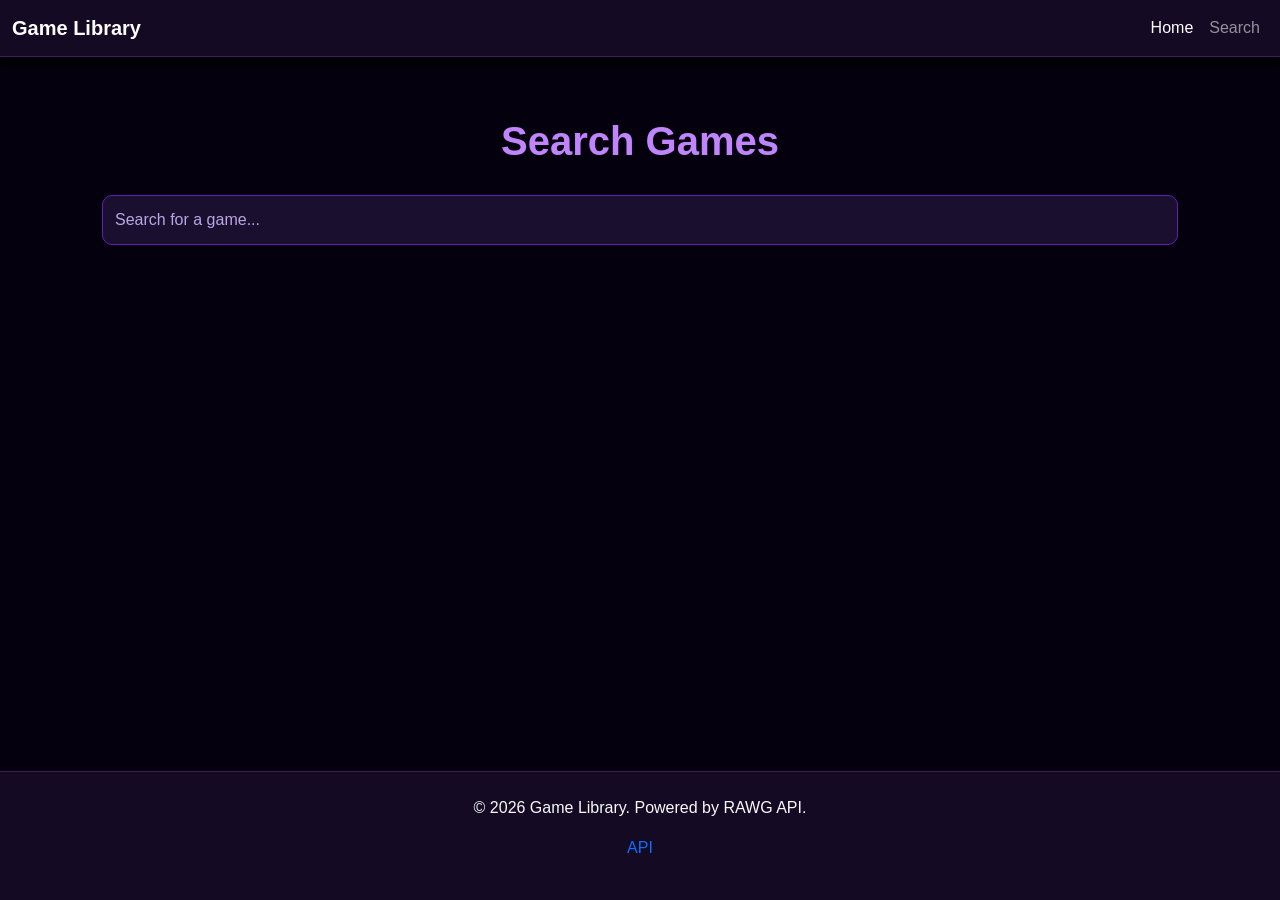
==== search.html @ 002d11b0 "Basic Functionality" ====
<head>
    <meta charset="utf-8">
    <title>Search Games</title>
    <meta name="viewport" content="width=device-width, initial-scale=1">

    <!-- BOOTSTRAP ja CSS -->
    <link href="https://cdn.jsdelivr.net/npm/bootstrap@5.3.3/dist/css/bootstrap.min.css" rel="stylesheet" />
    <link rel="stylesheet" href="assets/style.css" />
    <script src="https://cdn.jsdelivr.net/npm/bootstrap@5.3.3/dist/js/bootstrap.bundle.min.js"></script>

</head>

<!-- Pelin tiedot modalissa, lähde https://www.w3schools.com/howto/howto_css_modals.asp -->
<div class="modal fade" id="gameModal" tabindex="-1">
  <div class="modal-dialog modal-lg modal-dialog-centered">
    <div class="modal-content bg-dark text-light">

      <div class="modal-header border-secondary">
        <h5 class="modal-title" id="modal-title">Game title</h5>
        <button type="button" class="btn-close btn-close-white" data-bs-dismiss="modal"></button>
      </div>

      <div class="modal-body" id="modal-body">
        Loading...
      </div>

    </div>
  </div>
</div>

<body class="text-light">

    <!-- NAVBAR -->
    <nav class="navbar navbar-expand-sm navbar-dark">
        <div class="container-fluid">
            <a class="navbar-brand fw-semibold" href="index.html">Game Library</a>

            <button class="navbar-toggler" type="button" data-bs-toggle="collapse" data-bs-target="#collapsibleNavbar"
                aria-controls="collapsibleNavbar" aria-expanded="false" aria-label="Avaa valikko">
                <span class="navbar-toggler-icon"></span>
            </button>

            <div class="collapse navbar-collapse" id="collapsibleNavbar">
                <ul class="navbar-nav ms-auto">
                    <li class="nav-item"><a class="nav-link active" href="index.html">Home</a></li>
                    <li class="nav-item"><a class="nav-link" href="search.html">Search</a></li>
                </ul>
            </div>
        </div>
    </nav>

    <div class="container" id="haku">

        <h1>Search Games</h1>

        <input
        type="text"
        id="search-input"
        class="form-control mb-4"
        placeholder="Search for a game..."
        >

        <div class="row g-4" id="search-results"></div>

        </div>

        <!-- JS koodit omassa tiedostossaan niin ei tule liikaa bloattia -->
    <script src="assets/games.js"></script> 

        <!-- FOOTER -->
    <footer class="text-center py-4">
        <p>&copy; 2026 Game Library. Powered by RAWG API.</p>
        <p><a href="https://rawg.io" target="_blank" class="text-decoration-none">API</a></p>
    </footer>

</body>

</html>
---- assets/style.css ----
body{
background:#05000e;
color:white;
font-family:Arial, Helvetica, sans-serif;
}

/* navbar */
.navbar{
background:#140a24;
border-bottom:1px solid #3d1d6b;
box-shadow:0 8px 10px #000000;
position: sticky;
top: 0;
z-index: 1000;
}

.navbar-brand{
color:#ffffff !important;
font-weight:600;
}

/* kuvakaruselli */
#header-carousel {
height: 65vh;
overflow: hidden;
position: relative;
}

#header-carousel .carousel-item {
height: 65vh;
}

#header-carousel img {
width: 100%;
height: 100%;
object-fit: cover;
filter: brightness(1) contrast(1.1);
}

/* kuvafiltteri ja efektit karusellin kuville */

#header-carousel::after {
content: "";
position: absolute;
top: 0;
left: 0;
width: 100%;
height: 100%;

background: linear-gradient(
180deg,
rgba(11,6,19,0.2) 0%,
rgba(11,6,19,0.7) 100%
);

pointer-events: none;
}



/* zoom-efekti karusellin kuville */
#header-carousel img {
animation: heroZoom 18s ease-in-out infinite alternate;
}

@keyframes heroZoom {
0% {
transform: scale(1);
}
100% {
transform: scale(1.1);
}
}


/* karusellin napit */
.carousel-control-prev-icon,
.carousel-control-next-icon {

filter: drop-shadow(0 0 6px #a855f7);

background-size: 70% 70%;
}

#etu {
box-shadow:0 8px 10px #000000;
}

/**========== KORTIT ========== */

/* pelikortit ja niille animaatiot */
.game-card{
border:none;
border-radius:14px;
overflow:hidden;
background:#1a0f2e;
transition:transform .25s ease, box-shadow .25s ease;
box-shadow:0 8px 20px rgba(0,0,0,0.4);
}

.game-card img{
height:220px;
object-fit:cover;
}

.game-card:hover{
transform:translateY(-8px);
box-shadow:0 20px 40px rgba(0,0,0,0.7);
}

/* korttien sisältö */

.card-title{
font-weight:600;
color:#d8b4fe;
}

.card-text{
color:#d1c4e9;
}

/* Tähdille oma badge */

.badge-rating{
background:#7c3aed;
font-size:0.8rem;
}

/* footer */

footer{
background:#140a24;
border-top:1px solid #3d1d6b;
margin-top:60px;
position: sticky;
top: 100%;
}

/*========== HAKUSIVU =========*/

#haku {
max-width: 1100px;
margin: auto;
padding-top: 60px;
}

/* otsikko */

#haku h1 {
color: #c084fc;
font-weight: 700;
text-align: center;
margin-bottom: 30px;
}

/* hakukenttä */

#search-input {
background: #1a0f2e;
border: 1px solid #5b21b6;
color: white;
padding: 12px;
border-radius: 10px;
transition: 0.25s;
}

#search-input::placeholder {
color: #b8a6e6;
}

#search-input:focus {
background: #1a0f2e;
border-color: #a855f7;
box-shadow: 0 0 10px rgba(168,85,247,0.5);
color: white;
}

/* hakutulosten kortit */

#haku .game-card {
background: #1a0f2e;
border-radius: 12px;
overflow: hidden;
transition: transform .25s ease, box-shadow .25s ease;
box-shadow: 0 8px 20px rgba(0,0,0,0.5);
}

#haku .game-card img {
height: 220px;
object-fit: cover;
}

#haku .game-card:hover {
transform: translateY(-8px);
box-shadow: 0 20px 40px rgba(0,0,0,0.8);
}

/* kortin tekstit, erikseen muokattavuuden takia */

#haku .card-title {
color: #d8b4fe;
font-weight: 600;
}

#haku .card-text {
color: #cfc3ff;
}

/* MODAALI */
/* modaalin tyyli */
.modal-content{
border-radius:12px;
border:1px solid #5b21b6;
}

.modal-body img{
max-height:350px;
object-fit:cover;
width:100%;
}

/* Jotta kaikki data näkyy...*/

.modal-body{
max-height:60vh;
overflow-y:auto;
padding-right:10px;
}
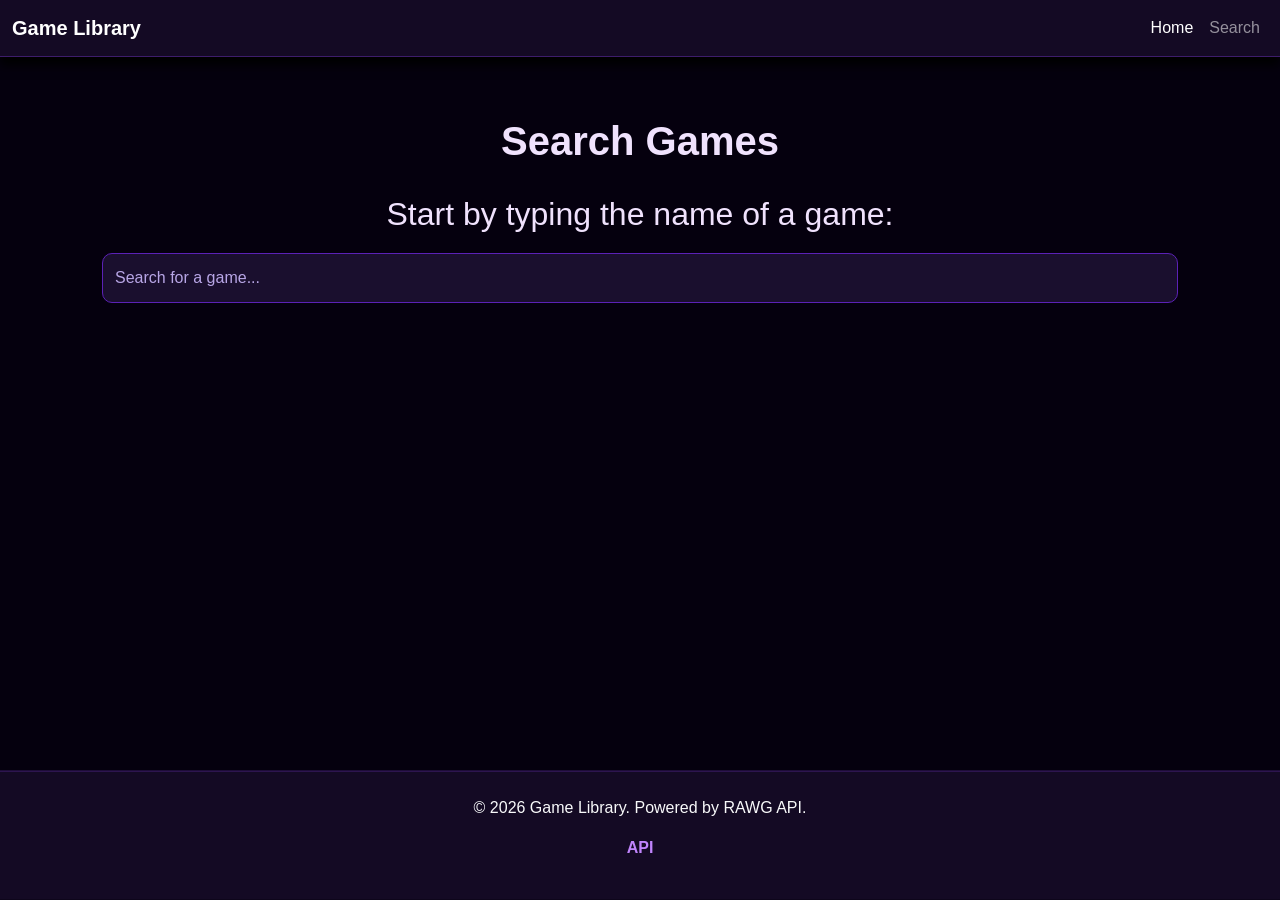
==== commit 0f7072f2: "Minor changes" ====
--- a/search.html
+++ b/search.html
@@ -12,25 +12,25 @@
 
 <!-- Pelin tiedot modalissa, lähde https://www.w3schools.com/howto/howto_css_modals.asp -->
 <div class="modal fade" id="gameModal" tabindex="-1">
-  <div class="modal-dialog modal-lg modal-dialog-centered">
-    <div class="modal-content bg-dark text-light">
+    <div class="modal-dialog modal-lg modal-dialog-centered">
+        <div class="modal-content bg-dark text-light">
 
-      <div class="modal-header border-secondary">
-        <h5 class="modal-title" id="modal-title">Game title</h5>
-        <button type="button" class="btn-close btn-close-white" data-bs-dismiss="modal"></button>
-      </div>
+            <div class="modal-header border-secondary">
+                <h5 class="modal-title" id="modal-title">Game title</h5>
+                <button type="button" class="btn-close btn-close-white" data-bs-dismiss="modal"></button>
+            </div>
 
-      <div class="modal-body" id="modal-body">
-        Loading...
-      </div>
+            <div class="modal-body" id="modal-body">
+                Loading...
+            </div>
 
+        </div>
     </div>
-  </div>
 </div>
 
 <body class="text-light">
 
-    <!-- NAVBAR -->
+    <!-- NAVBAR, otettu aikaisemmista tehtävistä mallia -->
     <nav class="navbar navbar-expand-sm navbar-dark">
         <div class="container-fluid">
             <a class="navbar-brand fw-semibold" href="index.html">Game Library</a>
@@ -49,25 +49,24 @@
         </div>
     </nav>
 
+    <!-- HAKUOSIO -->
     <div class="container" id="haku">
 
         <h1>Search Games</h1>
 
-        <input
-        type="text"
-        id="search-input"
-        class="form-control mb-4"
-        placeholder="Search for a game..."
-        >
+        <h2>Start by typing the name of a game:</h2>
 
+        <input type="text" id="search-input" class="form-control mb-4" placeholder="Search for a game...">
+
+        <!-- Hakutulokset renderöidään tähän elementtiin, sama kuin etusivulla -->
         <div class="row g-4" id="search-results"></div>
 
-        </div>
+    </div>
 
-        <!-- JS koodit omassa tiedostossaan niin ei tule liikaa bloattia -->
-    <script src="assets/games.js"></script> 
+    <!-- JS koodit omassa tiedostossaan niin ei tule liikaa bloattia sivuille -->
+    <script src="assets/games.js"></script>
 
-        <!-- FOOTER -->
+    <!-- FOOTER -->
     <footer class="text-center py-4">
         <p>&copy; 2026 Game Library. Powered by RAWG API.</p>
         <p><a href="https://rawg.io" target="_blank" class="text-decoration-none">API</a></p>
--- a/assets/style.css
+++ b/assets/style.css
@@ -82,10 +82,6 @@
 background-size: 70% 70%;
 }
 
-#etu {
-box-shadow:0 8px 10px #000000;
-}
-
 /**========== KORTIT ========== */
 
 /* pelikortit ja niille animaatiot */
@@ -126,7 +122,7 @@
 font-size:0.8rem;
 }
 
-/* footer */
+/*========== FOOTER ==========*/
 
 footer{
 background:#140a24;
@@ -134,6 +130,20 @@
 margin-top:60px;
 position: sticky;
 top: 100%;
+width: 100%;
+}
+
+/* footerin linkit */
+footer a{
+color:#c084fc;
+font-weight:600;
+text-decoration:none;
+transition:0.2s;
+}
+
+footer a:hover{
+color:#ffffff;
+text-shadow:0 0 6px #a855f7;
 }
 
 /*========== HAKUSIVU =========*/
@@ -147,10 +157,17 @@
 /* otsikko */
 
 #haku h1 {
-color: #c084fc;
+color: #f0e2fd;
 font-weight: 700;
 text-align: center;
 margin-bottom: 30px;
+}
+
+#haku h2 {
+color: #f0e2fd;
+font-weight: 400;
+text-align: center;
+margin-bottom: 20px;
 }
 
 /* hakukenttä */
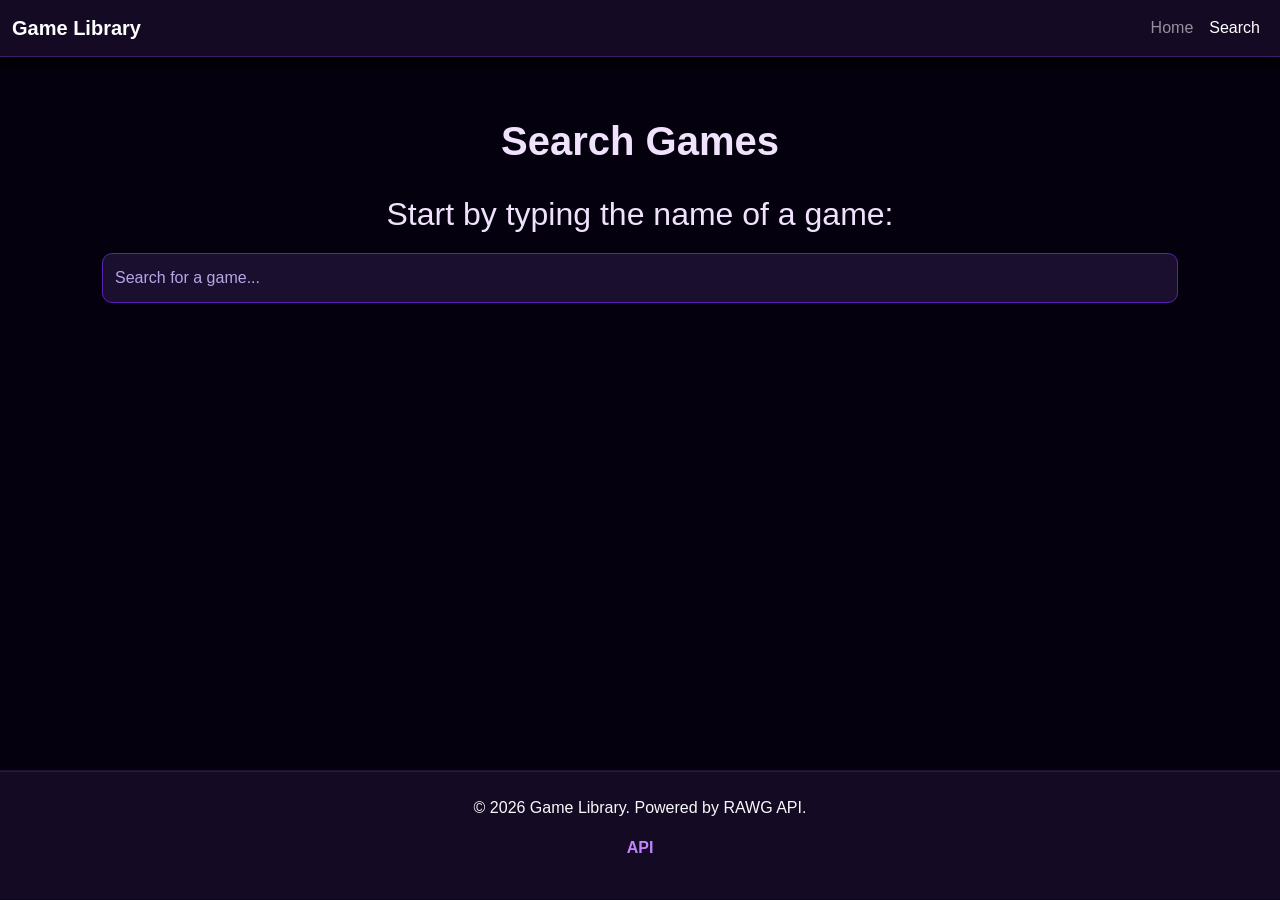
==== commit a8b10cb2: "Navbar changes" ====
--- a/search.html
+++ b/search.html
@@ -42,8 +42,8 @@
 
             <div class="collapse navbar-collapse" id="collapsibleNavbar">
                 <ul class="navbar-nav ms-auto">
-                    <li class="nav-item"><a class="nav-link active" href="index.html">Home</a></li>
-                    <li class="nav-item"><a class="nav-link" href="search.html">Search</a></li>
+                    <li class="nav-item"><a class="nav-link" href="index.html">Home</a></li>
+                    <li class="nav-item"><a class="nav-link active" href="#">Search</a></li>
                 </ul>
             </div>
         </div>
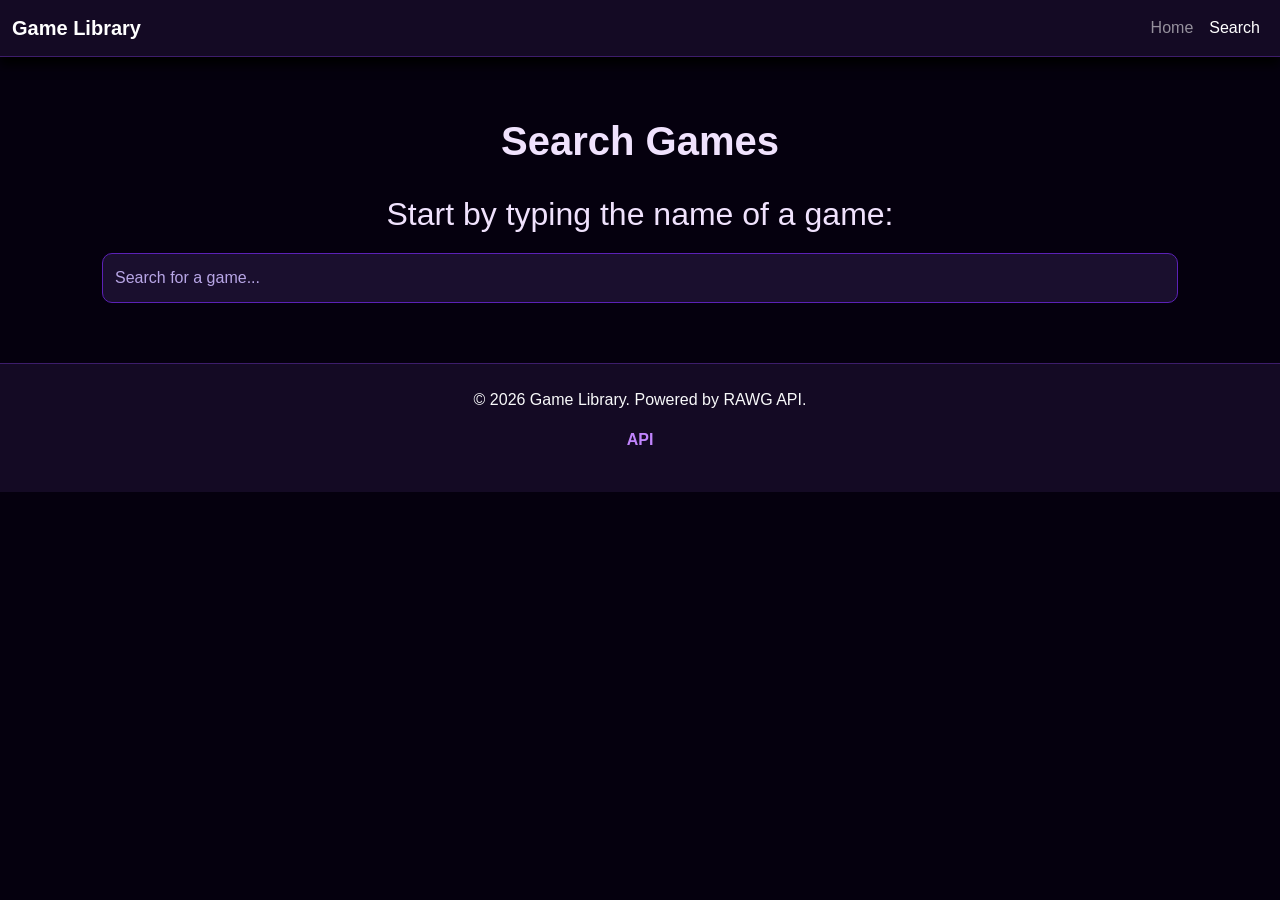
==== commit d564bfcc: "Accessibility" ====
--- a/search.html
+++ b/search.html
@@ -1,3 +1,6 @@
+<!DOCTYPE html>
+<html lang="fi">
+
 <head>
     <meta charset="utf-8">
     <title>Search Games</title>
@@ -17,7 +20,7 @@
 
             <div class="modal-header border-secondary">
                 <h5 class="modal-title" id="modal-title">Game title</h5>
-                <button type="button" class="btn-close btn-close-white" data-bs-dismiss="modal"></button>
+                <button type="button" class="btn-close btn-close-white" data-bs-dismiss="modal" aria-label="Exit Modal Window"></button>
             </div>
 
             <div class="modal-body" id="modal-body">
@@ -36,7 +39,7 @@
             <a class="navbar-brand fw-semibold" href="index.html">Game Library</a>
 
             <button class="navbar-toggler" type="button" data-bs-toggle="collapse" data-bs-target="#collapsibleNavbar"
-                aria-controls="collapsibleNavbar" aria-expanded="false" aria-label="Avaa valikko">
+                aria-controls="collapsibleNavbar" aria-expanded="false" aria-label="Open navigation menu">
                 <span class="navbar-toggler-icon"></span>
             </button>
 
@@ -56,7 +59,7 @@
 
         <h2>Start by typing the name of a game:</h2>
 
-        <input type="text" id="search-input" class="form-control mb-4" placeholder="Search for a game...">
+        <input type="text" id="search-input" class="form-control mb-4" placeholder="Search for a game..." aria-label="Input field for searching games by name">
 
         <!-- Hakutulokset renderöidään tähän elementtiin, sama kuin etusivulla -->
         <div class="row g-4" id="search-results"></div>
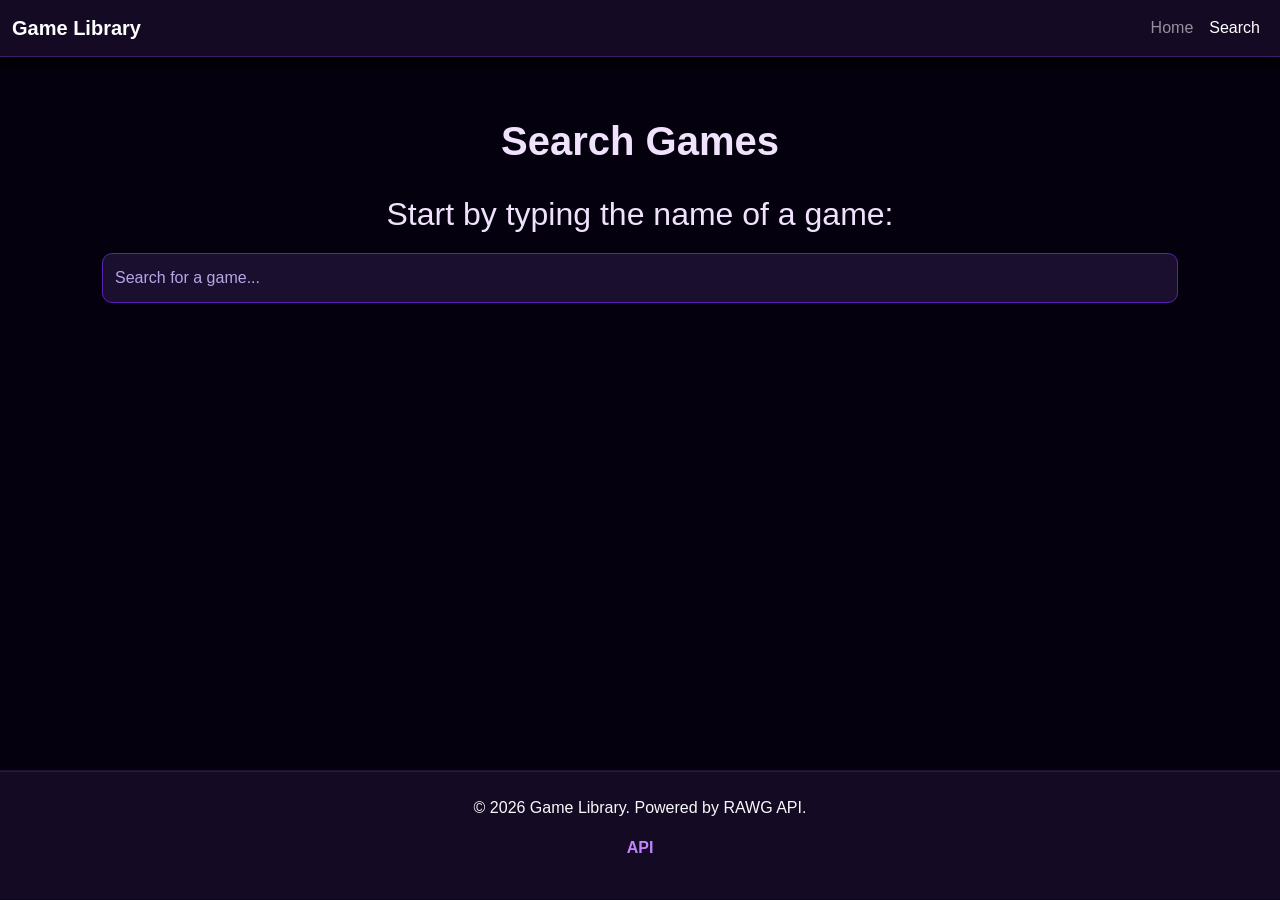
==== commit a88f161d: "Update search.html" ====
--- a/search.html
+++ b/search.html
@@ -1,4 +1,3 @@
-<!DOCTYPE html>
 <html lang="fi">
 
 <head>
